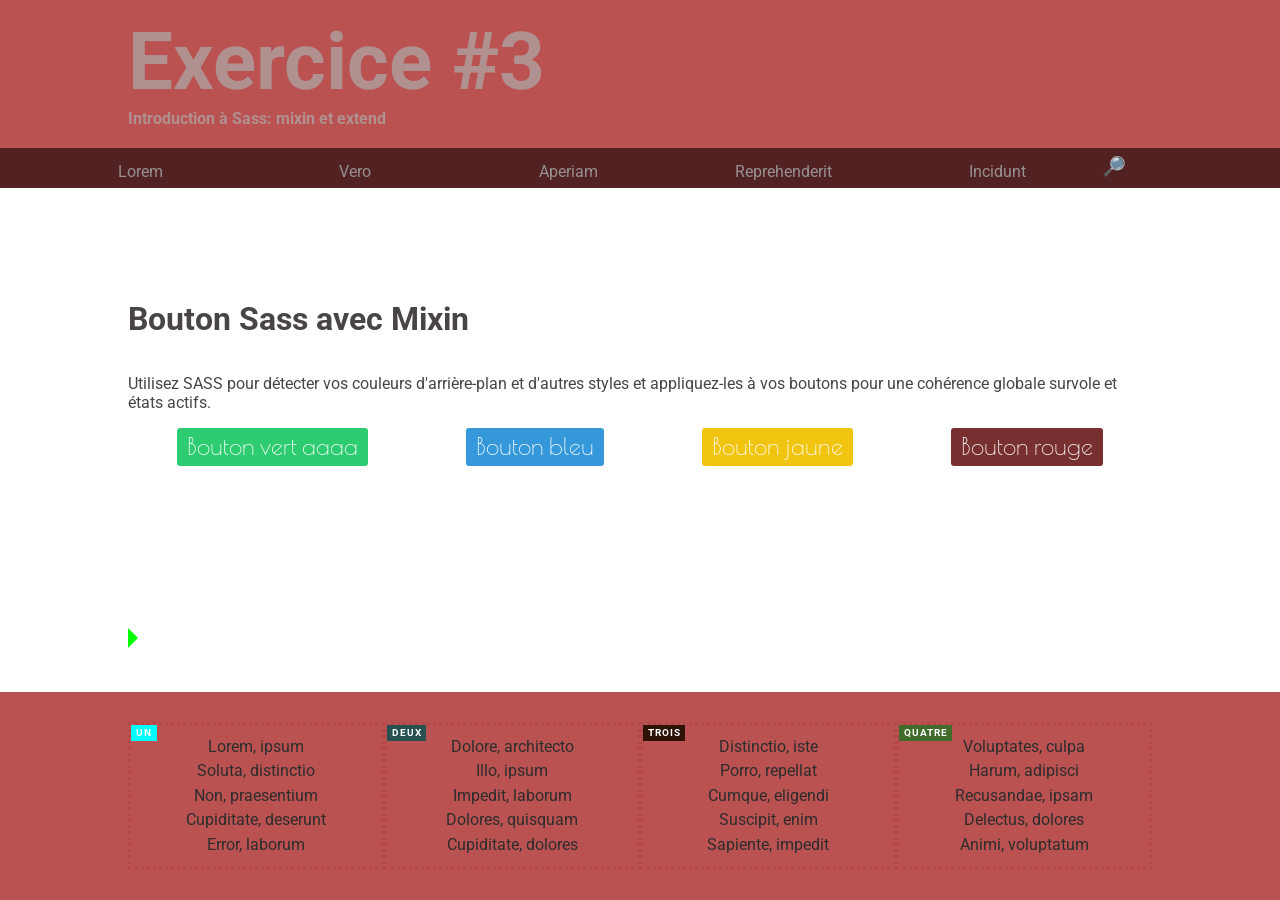
==== index.htm @ b83f7ba0 "mixin bouton" ====
<!DOCTYPE html>
<html lang="en">

<head>
    <meta charset="UTF-8">
    <meta name="viewport" content="width=device-width, initial-scale=1.0">
    <meta http-equiv="X-UA-Compatible" content="ie=edge">
    <title>Exercie #1</title>
    <link rel="stylesheet" href="css/normalize.css">
    <link rel="stylesheet" href="css/style.css">
    <link href="https://fonts.googleapis.com/css?family=Poiret+One|Roboto&display=swap"
        rel="stylesheet">
</head>

<body>
    <header>
        <section class="global">
            <h1>Exercice #3</h1>
            <h2>Introduction à Sass: mixin et extend</h2>
        </section>
    </header>

    <nav id='menu'>
            <input id="checkMenu" type="checkbox">
            <label id="btnMenu" for="checkMenu">&#9776;</label>
            <ul class='global'>
                <li><a href="">Lorem</a></li>
                <li><a href="">Vero</a></li>
                <li><a href="">Aperiam</a></li>
                <li><a href="">Reprehenderit</a></li>
                <li><a href="">Incidunt</a></li>
                

            </ul>
            <div id='recherche' class='global'>
                <input id="chkRecherche" type="checkbox">
                <input type='text' id='txtRecherche' placeholder='Recherche'> 
                <label id="btnRecherche" for="chkRecherche"></label>
            </div>
    </nav>
    <main>
        <section class="global">
       
            <h1>Bouton Sass avec Mixin</h1>
            <p>Utilisez SASS pour détecter vos couleurs d'arrière-plan et d'autres styles et appliquez-les à vos boutons pour une
            cohérence globale survole et états actifs.</p>
            <section class='bouton'>
                <a href="#" class="btn btn-vert">Bouton vert aaaa</a>
                <a href="#" class="btn btn-bleu">Bouton bleu</a>
                <a href="#" class="btn btn-jaune">Bouton jaune</a>
                <a href="#" class="btn btn-rouge">Bouton rouge</a>
            </section>
          
            <div class='mon_triangle'></div>
        </section>
    </main>

    <footer id='pied-page'>
        <section class="global">
            <ul>
                <li>Lorem, ipsum</li>
                <li>Soluta, distinctio</li>
                <li>Non, praesentium</li>
                <li>Cupiditate, deserunt</li>
                <li>Error, laborum</li>
            </ul>
            <ul>
                <li>Dolore, architecto</li>
                <li>Illo, ipsum</li>
                <li>Impedit, laborum</li>
                <li>Dolores, quisquam</li>
                <li>Cupiditate, dolores</li>
            </ul>
            <ul>
                <li>Distinctio, iste</li>
                <li>Porro, repellat</li>
                <li>Cumque, eligendi</li>
                <li>Suscipit, enim</li>
                <li>Sapiente, impedit</li>
            </ul>
            <ul>
                <li>Voluptates, culpa</li>
                <li>Harum, adipisci</li>
                <li>Recusandae, ipsam</li>
                <li>Delectus, dolores</li>
                <li>Animi, voluptatum</li>
            </ul>
        </section>
    </footer>
</body>
<script>
    window.addEventListener('load', function () {
        let elmChkMenu = document.querySelector('#checkMenu')
        let elmBtnMenu = document.querySelector('#btnMenu')

        window.addEventListener('resize', function () {
            // console.log(window.innerWidth)
            if (window.innerWidth >= 500) {
                elmChkMenu.checked = false
            }
        })
    })
</script>
</html>
---- css/style.css ----
@charset "UTF-8";
/*!
Auteur: Eddy Martin
Description: Gabarit de base permettant d'explorer Sass et différents techniques CSS
Version: 1.0.0
License: GNU General Public License v2 or later
*/
/*--------------------------------------------------------------
>>> LISTE DES FICHIERS SCSS IMPORTÉS 
----------------------------------------------------------------
# Variables
# mixin
# Layout
# Element
# Menu
# Pied-page
# Bouton
# Gallerie

----------------------------------------------------------------
# Variables
--------------------------------------------------------------*/
/* ------------------------------------------------------------
# Extend
-------------------------------------------------------------- */
/* ------------------------------------------------------------------------------ */
/* @extend  
/* ------------------------------------------------------------------------------ */
/* Un  @extend permet d'hériter des propriétés CSS d'un autre sélecteur           */
/* ------------------------------------------------------------------------------ */
/*
.small-uppercase{
    color: lightslategrey;
    font-size: 10px;
    letter-spacing: 0.1em;
    line-height: 12px;
    text-transform: uppercase;
  }
  
  .modal-background{
    @extend .small-uppercase;
  }
  
  .product-link{
    @extend .small-uppercase;
  }
  
  .image-pattern{
    @extend .small-uppercase;
  }
  */
/*
  .small-uppercase,
  .modal-background,
  .product-link,
  .image-pattern{
    color: lightslategrey;
    font-size: 10px;
    letter-spacing: 0.1em;
    line-height: 12px;
    text-transform: uppercase;
  }
  */
/* ---------------------------------------------------------------------------- */
/* Différence avec les mixins                                                   */
/* ---------------------------------------------------------------------------- */
/* 
Il y a 2 différences:
La règle @extend n'a pas de paramètres. Les mixins en ont.
La règle @extend combine des sélecteurs. Les mixins non.
*/
/*
La liste des propriétés est simplement répétée autant de fois que le 
@include small-uppercase () est appelé.

Un  @extend est plus efficace, car il n'écrit les propriétés 
communes qu'une seule fois.
On peut optimiser @extend avec un «placeholder»
en précédent notre extension avec «%»
*/
.modal-background, .product-link, .image-pattern {
  color: lightslategrey;
  font-size: 10px;
  letter-spacing: 0.1em;
  line-height: 12px;
  text-transform: uppercase;
}

.modal-background,
.product-link,
.image-pattern {
  color: lightslategrey;
  font-size: 10px;
  letter-spacing: 0.1em;
  line-height: 12px;
  text-transform: uppercase;
}

/* ------------------------------------------------------------
# Mixin 
-------------------------------------------------------------- */
/* ----------------------------------------- */
/* ------  Un premier exemple de mixin ----- */
/* ----------------------------------------- */
/* ---------------------------------------- */
/* ---------------------------------------- */
.modal-background {
  bottom: 0;
  left: 0;
  position: absolute;
  right: 0;
  top: 0;
  background: black;
  opacity: 0.9;
}

/*
  Le resultat CSS produit par SCSS

  .modal-background {
        bottom: 0;
        left: 0;
        position: absolute;
        right: 0;
        top: 0;
        background: black;
        opacity: 0.9;
}

*/
/* ---------------------------------------------------------------------------------------------------------------------
Réutilisabilité
------------------------------------------------------------------------------------------------------------------------
Le but principal d'un mixin est de rendre un ensemble de propriétés réutilisables.
Comme les variables Sass (où vous définissez vos valeurs sur un seul emplacement), 
les mixins Sass vous permettent de définir des propriétés sur un seul emplacement.
Le mixin précédent peut être réutilisé dans d'autres règles:
------------------------------------------------------------------------------------------------------------------------ */
.modal-background {
  bottom: 0;
  left: 0;
  position: absolute;
  right: 0;
  top: 0;
}

.product-link {
  bottom: 0;
  left: 0;
  position: absolute;
  right: 0;
  top: 0;
}

.image-pattern {
  bottom: 0;
  left: 0;
  position: absolute;
  right: 0;
  top: 0;
}

/* ------------------------------------------------------------------------------  
Paramètres
--------------------------------------------------------------------------------- 
Les mixins étant des fonctions on peut y intégrer des paramètres, 
Par exemple, on peut généraliser la propriété border-radius pour 
l'adapter à plusieurs navigateurs.
-------------------------------------------------------------------------------- */
.box {
  border-radius: 3px;
}

/*----------------------------------------------------------------------------------- 
Paramètres facultatifs
-------------------------------------------------------------------------------------
Si vous souhaitez qu'un paramètre ait une valeur par défaut tout en offrant la possibilité
d'en définir un occasionnellement, vous pouvez créer des paramètres facultatifs:
------------------------------------------------------------------------------------- */
/* Utilisation du mixin */
div.highlighter-rouge {
  position: relative;
}

div.highlighter-rouge:before {
  background: #aaa;
  color: rgba(0, 0, 0, 0.5);
  content: "Code";
  display: inline-block;
  font-size: 0.6rem;
  font-weight: 700;
  height: 1rem;
  left: 0;
  letter-spacing: 0.1em;
  line-height: 1rem;
  padding: 0 0.5em;
  position: absolute;
  text-transform: uppercase;
  top: 0;
}

div.highlighter-rouge.css {
  position: relative;
}

div.highlighter-rouge.css:before {
  background: #0ff;
  color: white;
  content: "CSS";
  display: inline-block;
  font-size: 0.6rem;
  font-weight: 700;
  height: 1rem;
  left: 0;
  letter-spacing: 0.1em;
  line-height: 1rem;
  padding: 0 0.5em;
  position: absolute;
  text-transform: uppercase;
  top: 0;
}

div.highlighter-rouge.scss {
  position: relative;
}

div.highlighter-rouge.scss:before {
  background: #c69;
  color: white;
  content: "SCSS";
  display: inline-block;
  font-size: 0.6rem;
  font-weight: 700;
  height: 1rem;
  left: 0;
  letter-spacing: 0.1em;
  line-height: 1rem;
  padding: 0 0.5em;
  position: absolute;
  text-transform: uppercase;
  top: 0;
}

/*
    Permet de définir un pseudo élément
*/
/*
    Voici un exemple d'utilisation sans aucun argument 
    (vous verrez également ce mixin utilisé dans certains de nos 
    autres mixins ci-dessous également).
*/
div.mon_pseudo {
  display: block;
  width: 50px;
  height: 50px;
  border: 1px solid #aaa;
}

div.mon_pseudo::after {
  content: "";
  display: block;
  position: absolute;
  top: -1rem;
  left: -1rem;
  width: 1rem;
  height: 1rem;
  background-color: #0f0;
}

/*
Ce mixin élimine tous les tracas de la création d'un HTML/CSS triangle 
que vous verrez  apparaître dans la plupart des info-bulles traditionnelles, 
le tout sans images, vous spécifiez simplement sa couleur, la taille que vous voulez, 
la direction vers laquelle il pointera et c'est fait!
*/
.mon_triangle {
  content: "";
  display: block;
  position: absolutr;
  width: 0;
  height: 0;
  border-top: 10px solid transparent;
  border-bottom: 10px solid transparent;
  border-left: 10px solid #0f0;
  margin-right: -10px;
}

/* ------------------------------------------------------------------------------ */
/*  @content                                                                      */
/* ------------------------------------------------------------------------------ */
/* @content permet l'extension d'un Mixin. Nous pouvons passer un bloc de code css
   à un Mixins avec l'utilisation de @content. En bref, @content rend cela possible.

   grid() est un mixin qu'on va étendre avec @content
*/
/* @content permet d'intégrer du code de plus */
/*
Et maintenant, notre grille Mixin peut prendre du code CSS intégré. 
Un exemple de cas d'utilisation est celui des media queries. 
Voici un exemple
*/
/*
@include small {
    // Le code css pour les petit écran serait inclus ici
}

*/
/* ------------------------------------------------------------
# Element 
-------------------------------------------------------------- */
/* Les éléments simples.  
On définit ici des règles de styles générales qui peuvent être enrichies ailleur.
Ces règles servent de bases  
*/
header {
  color: #b19090;
}

header h1 {
  font-size: 3em;
  padding: 1rem 0 .1rem 0;
  margin: 0;
}

header h2 {
  font-size: 1em;
  padding: 0 0 20px 0;
  margin: 0;
}

@media screen and (min-width: 600px) {
  header h1 {
    font-size: 5em;
    margin: 0;
  }
  header h2 {
    font-size: 1em;
    margin: 0;
  }
}

/* ------------------------------------------------------------
# Layout
-------------------------------------------------------------- */
body {
  width: 100vw;
  min-height: 100vh;
  font-family: 'Roboto', sans-serif;
  display: -webkit-box;
  display: -ms-flexbox;
  display: flex;
  -webkit-box-orient: vertical;
  -webkit-box-direction: normal;
      -ms-flex-direction: column;
          flex-direction: column;
  overflow-x: hidden;
}

header,
nav,
main,
footer {
  width: 100vw;
  display: -webkit-box;
  display: -ms-flexbox;
  display: flex;
  -webkit-box-pack: center;
      -ms-flex-pack: center;
          justify-content: center;
}

header,
footer {
  background-color: #ba5252;
}

nav {
  background-color: #652828;
}

main {
  padding-top: 3em;
  display: -webkit-box;
  display: -ms-flexbox;
  display: flex;
  -webkit-box-orient: vertical;
  -webkit-box-direction: normal;
      -ms-flex-direction: column;
          flex-direction: column;
  -webkit-box-align: center;
      -ms-flex-align: center;
          align-items: center;
  -webkit-box-pack: center;
      -ms-flex-pack: center;
          justify-content: center;
  -webkit-box-flex: 1;
      -ms-flex: 1 1 auto;
          flex: 1 1 auto;
  background-color: white;
  color: #494545;
}

main section {
  display: -webkit-box;
  display: -ms-flexbox;
  display: flex;
  -webkit-box-orient: vertical;
  -webkit-box-direction: normal;
      -ms-flex-direction: column;
          flex-direction: column;
  -ms-flex-pack: distribute;
      justify-content: space-around;
  -webkit-box-align: start;
      -ms-flex-align: start;
          align-items: flex-start;
}

main section p {
  -webkit-box-flex: 1;
      -ms-flex: 1 1 20%;
          flex: 1 1 20%;
}

.global {
  width: 95%;
}

@media screen and (min-width: 600px) {
  .global {
    width: 80%;
  }
}

/* ------------------------------------------------------------
# Menu
-------------------------------------------------------------- */
/* Menu principale et barre de recherche */
#chkRecherche:checked ~ #txtRecherche {
  display: block;
  z-index: 9;
  color: #fff;
}

#chkRecherche:checked ~ #btnRecherche:after {
  content: "X";
  font-size: 1.3em;
  font-weight: bolder;
  padding: 12px;
  color: #fff;
}

#chkRecherche {
  display: none;
}

#recherche {
  position: absolute;
  display: -webkit-box;
  display: -ms-flexbox;
  display: flex;
  -webkit-box-align: center;
      -ms-flex-align: center;
          align-items: center;
  -webkit-box-pack: end;
      -ms-flex-pack: end;
          justify-content: flex-end;
  height: 38px;
  width: 100%;
}

#recherche #txtRecherche {
  margin-left: 12%;
  padding-left: 40px;
  display: none;
  -ms-flex-item-align: stretch;
      -ms-grid-row-align: stretch;
      align-self: stretch;
  min-height: 100%;
  background-color: #471c1c;
  border: none;
  -webkit-box-flex: 1;
      -ms-flex: 1 1 200px;
          flex: 1 1 200px;
  opacity: .8;
  z-index: -1;
}

#recherche #btnRecherche {
  position: relative;
  z-index: 999;
  -webkit-box-flex: 0;
      -ms-flex: 0 0 40px;
          flex: 0 0 40px;
  color: #fff;
  padding-right: 10px;
}

#recherche #btnRecherche:after {
  content: "\1F50E";
  top: 0;
  bottom: 0px;
  right: 0;
  left: 0;
  font-size: 1.2em;
}

/* 
le menu est contrôlé par une case à cocher
l'état checked est testé par un le sélecteur suivant:
*/
#checkMenu:checked ~ ul {
  max-height: 200px;
}

#checkMenu:checked ~ ul > li {
  opacity: 1;
}

#checkMenu:checked ~ #btnMenu {
  -webkit-transform: rotate(90deg);
          transform: rotate(90deg);
  color: #0f0;
}

#checkMenu {
  display: none;
  z-index: 1;
}

#btnMenu {
  z-index: 1;
  display: block;
  color: #fff;
  font-size: 2em;
  -webkit-transform-origin: 50% 60%;
          transform-origin: 50% 60%;
  -webkit-user-select: none;
     -moz-user-select: none;
      -ms-user-select: none;
          user-select: none;
  position: absolute;
  width: 30px;
  max-height: 32px;
  -webkit-transition: -webkit-transform 1s;
  transition: -webkit-transform 1s;
  transition: transform 1s;
  transition: transform 1s, -webkit-transform 1s;
  left: 10px;
  cursor: pointer;
}

#menu {
  display: -webkit-box;
  display: -ms-flexbox;
  display: flex;
  position: relative;
  background-color: #522121;
  -webkit-box-align: start;
      -ms-flex-align: start;
          align-items: flex-start;
  height: 40px;
}

#menu ul {
  width: 100vw;
  margin-left: -10px;
  padding-left: 20px;
  padding-bottom: 9px;
  margin-top: 32px;
  display: -webkit-box;
  display: -ms-flexbox;
  display: flex;
  -webkit-box-orient: vertical;
  -webkit-box-direction: normal;
      -ms-flex-direction: column;
          flex-direction: column;
  list-style-type: none;
  max-height: 0px;
  height: auto;
  -webkit-transition: max-height 1s;
  transition: max-height 1s;
  background-color: #522121;
}

#menu ul li {
  opacity: 0;
  -webkit-transition: opacity .5s;
  transition: opacity .5s;
  -webkit-transition: opacity 1s;
  transition: opacity 1s;
}

#menu ul li:nth-of-type(1) {
  padding-top: 10px;
}

#menu ul li:last-child {
  padding-bottom: 15px;
}

#menu ul li a {
  text-decoration: none;
  display: block;
  padding: 6px 3px 3px 30px;
  color: #979090;
}

#menu ul li a:hover {
  background-color: #ba5252;
  color: #fff;
}

/*
// @@@@@@@@@@@@@@@@@@@@@@@@@@@@@@@@@@@@@@@@@@@@@@@@@@@@@@@@@@@@@@@@@@@@@@@@@@@@@@@@@@@@@@@@@@@
// @@@@@@@@@@@@@@@@@@@@@@@@@@@@@@@@@@@@@@@@@@@@@@@@@@@@@@@@@@@@@@@@@@@@@@@@@@@@@@@@@@@@@@@@@@@
// ---------------------------------------------------------------- un premier point de rupture 
// uniquement pour le menu
*/
@media only screen and (min-width: 600px) {
  #btnMenu {
    display: none;
  }
  #recherche {
    position: absolute;
    display: -webkit-box;
    display: -ms-flexbox;
    display: flex;
    -webkit-box-align: center;
        -ms-flex-align: center;
            align-items: center;
    -webkit-box-pack: end;
        -ms-flex-pack: end;
            justify-content: flex-end;
    -webkit-box-flex: 1;
        -ms-flex: 1 1 100px;
            flex: 1 1 100px;
  }
  #recherche #txtRecherche {
    width: 80%;
    margin-left: 5%;
    margin-right: 0%;
    padding-left: 10pxpx;
    display: none;
    -ms-flex-item-align: stretch;
        -ms-grid-row-align: stretch;
        align-self: stretch;
    border: none;
    -webkit-box-flex: 1;
        -ms-flex: 1;
            flex: 1;
    opacity: .8;
    z-index: -1;
    height: 100%;
  }
  #recherche #btnRecherche {
    margin-right: 10%;
  }
  #menu {
    display: -webkit-box;
    display: -ms-flexbox;
    display: flex;
    -webkit-box-orient: horizontal;
    -webkit-box-direction: normal;
        -ms-flex-direction: row;
            flex-direction: row;
    -webkit-box-pack: center;
        -ms-flex-pack: center;
            justify-content: center;
    width: 100%;
    position: static;
  }
  #menu ul {
    /*
                //margin-left :10%;
                //margin : 0 auto;
                //border : 1px solid #fff;
                */
    width: 80%;
    position: static;
    display: -webkit-box;
    display: -ms-flexbox;
    display: flex;
    max-height: 31px;
    margin: 0;
    height: 40px;
    -webkit-box-orient: horizontal;
    -webkit-box-direction: normal;
        -ms-flex-direction: row;
            flex-direction: row;
    -webkit-box-pack: start;
        -ms-flex-pack: start;
            justify-content: flex-start;
    opacity: 1;
    z-index: 1;
    -webkit-box-flex: 1;
        -ms-flex: 1 1 0px;
            flex: 1 1 0px;
    overflow: hidden;
  }
  #menu ul li {
    display: -webkit-box;
    display: -ms-flexbox;
    display: flex;
    -webkit-box-orient: horizontal;
    -webkit-box-direction: normal;
        -ms-flex-direction: row;
            flex-direction: row;
    opacity: 1;
    -webkit-box-flex: 0;
        -ms-flex: 0 1 17%;
            flex: 0 1 17%;
    -webkit-box-pack: center;
        -ms-flex-pack: center;
            justify-content: center;
  }
  #menu ul li:nth-of-type(1) {
    padding-top: 0px;
  }
  #menu ul li:last-child {
    padding-bottom: 0px;
  }
  #menu ul li a {
    display: -webkit-box;
    display: -ms-flexbox;
    display: flex;
    -webkit-box-flex: 1;
        -ms-flex: 1 1 100px;
            flex: 1 1 100px;
    height: 26px;
    -webkit-box-align: center;
        -ms-flex-align: center;
            align-items: center;
    -webkit-box-pack: center;
        -ms-flex-pack: center;
            justify-content: center;
    padding-top: 11px;
    z-index: 1;
  }
  #menu ul li a:hover {
    background-color: #9c3d3d;
  }
}

/*--------------------------------------------------------------
# Pied-page 
---------------------------------------------------------------- */
/*
mobile : 1 colonne
tablette : 2 colonnes
desktop : 4 colonnes
*/
#pied-page {
  padding-top: 30px;
  padding-bottom: 30px;
  color: #2f2c2c;
}

#pied-page section {
  display: -webkit-box;
  display: -ms-flexbox;
  display: flex;
  -webkit-box-orient: vertical;
  -webkit-box-direction: normal;
      -ms-flex-direction: column;
          flex-direction: column;
  -webkit-box-align: center;
      -ms-flex-align: center;
          align-items: center;
  -ms-flex-pack: distribute;
      justify-content: space-around;
}

#pied-page ul {
  width: 50%;
  padding: 10px;
  list-style-type: none;
  margin: 0;
  padding: 10px 0 10px 0;
  -webkit-box-flex: 1;
      -ms-flex: 1;
          flex: 1;
  text-align: center;
  border: 3px dotted #b54848;
}

#pied-page ul:nth-of-type(1) {
  position: relative;
}

#pied-page ul:nth-of-type(1):before {
  background: #0ff;
  color: white;
  content: "Un";
  display: inline-block;
  font-size: 0.6rem;
  font-weight: 700;
  height: 1rem;
  left: 0;
  letter-spacing: 0.1em;
  line-height: 1rem;
  padding: 0 0.5em;
  position: absolute;
  text-transform: uppercase;
  top: 0;
}

#pied-page ul:nth-of-type(2) {
  position: relative;
}

#pied-page ul:nth-of-type(2):before {
  background: #295050;
  color: white;
  content: "Deux";
  display: inline-block;
  font-size: 0.6rem;
  font-weight: 700;
  height: 1rem;
  left: 0;
  letter-spacing: 0.1em;
  line-height: 1rem;
  padding: 0 0.5em;
  position: absolute;
  text-transform: uppercase;
  top: 0;
}

#pied-page ul:nth-of-type(3) {
  position: relative;
}

#pied-page ul:nth-of-type(3):before {
  background: #2e1206;
  color: white;
  content: "Trois";
  display: inline-block;
  font-size: 0.6rem;
  font-weight: 700;
  height: 1rem;
  left: 0;
  letter-spacing: 0.1em;
  line-height: 1rem;
  padding: 0 0.5em;
  position: absolute;
  text-transform: uppercase;
  top: 0;
}

#pied-page ul:nth-of-type(4) {
  position: relative;
}

#pied-page ul:nth-of-type(4):before {
  background: #416b28;
  color: white;
  content: "Quatre";
  display: inline-block;
  font-size: 0.6rem;
  font-weight: 700;
  height: 1rem;
  left: 0;
  letter-spacing: 0.1em;
  line-height: 1rem;
  padding: 0 0.5em;
  position: absolute;
  text-transform: uppercase;
  top: 0;
}

#pied-page ul li {
  padding: 3px;
}

@media screen and (min-width: 500px) {
  #pied-page section {
    -webkit-box-orient: horizontal;
    -webkit-box-direction: normal;
        -ms-flex-direction: row;
            flex-direction: row;
    -ms-flex-wrap: wrap;
        flex-wrap: wrap;
    -ms-flex-pack: distribute;
        justify-content: space-around;
    -webkit-box-align: center;
        -ms-flex-align: center;
            align-items: center;
    -ms-flex-line-pack: center;
        align-content: center;
  }
  #pied-page ul {
    -webkit-box-flex: 1;
        -ms-flex: 1 1 40%;
            flex: 1 1 40%;
    text-align: center;
  }
}

@media screen and (min-width: 1000px) {
  #pied-page section {
    -ms-flex-wrap: nowrap;
        flex-wrap: nowrap;
    -webkit-box-orient: horizontal;
    -webkit-box-direction: normal;
        -ms-flex-direction: row;
            flex-direction: row;
    -ms-flex-pack: distribute;
        justify-content: space-around;
  }
  #pied-page ul {
    -webkit-box-flex: 1;
        -ms-flex: 1 1 25%;
            flex: 1 1 25%;
  }
}

/*--------------------------------------------------------------
# Bouton 
---------------------------------------------------------------- */
.btn, .btn-vert, .btn-bleu, .btn-jaune, .btn-rouge {
  display: block;
  color: white;
  text-decoration: none;
  padding: 5px 10px;
  border-radius: 3px;
  font-family: 'Poiret One', cursive;
  font-size: 1.5em;
}

.btn-vert {
  background: #2ecc71;
}

.btn-vert:hover {
  background: #26ab5f;
  -webkit-transition: all 0.3s ease;
  transition: all 0.3s ease;
}

.btn-vert:active {
  background: #176437;
}

.btn-bleu {
  background: #3498db;
}

.btn-bleu:hover {
  background: #2383c4;
  -webkit-transition: all 0.3s ease;
  transition: all 0.3s ease;
}

.btn-bleu:active {
  background: #16527a;
}

.btn-jaune {
  background: #f1c40f;
}

.btn-jaune:hover {
  background: #cba50c;
  -webkit-transition: all 0.3s ease;
  transition: all 0.3s ease;
}

.btn-jaune:active {
  background: #796307;
}

.btn-rouge {
  background: #772f2f;
}

.btn-rouge:hover {
  background: #5a2323;
  -webkit-transition: all 0.3s ease;
  transition: all 0.3s ease;
}

.btn-rouge:active {
  background: #1c0b0b;
}

.bouton {
  width: 100%;
  height: 200px;
  display: -webkit-box;
  display: -ms-flexbox;
  display: flex;
  -webkit-box-orient: vertical;
  -webkit-box-direction: normal;
      -ms-flex-direction: column;
          flex-direction: column;
  -ms-flex-pack: distribute;
      justify-content: space-around;
}

@media screen and (min-width: 800px) {
  .bouton {
    -webkit-box-orient: horizontal;
    -webkit-box-direction: normal;
        -ms-flex-direction: row;
            flex-direction: row;
  }
}

/* --------------------------------------------------------------
# Gallerie 
---------------------------------------------------------------- */
.gallery-item {
  display: inline-block;
  margin-right: 16px;
  margin-bottom: 16px;
  text-align: center;
  vertical-align: top;
  width: 100%;
}

.gallery-columns-2 .gallery-item {
  max-width: calc((100% - 16px * 1) / 2);
}

.gallery-columns-2 .gallery-item:nth-of-type(2n+2) {
  margin-right: 0;
}

.gallery-columns-3 .gallery-item {
  max-width: calc((100% - 16px * 2) / 3);
}

.gallery-columns-3 .gallery-item:nth-of-type(3n+3) {
  margin-right: 0;
}

.gallery-columns-4 .gallery-item {
  max-width: calc((100% - 16px * 3) / 4);
}

.gallery-columns-4 .gallery-item:nth-of-type(4n+4) {
  margin-right: 0;
}

.gallery-columns-5 .gallery-item {
  max-width: calc((100% - 16px * 4) / 5);
}

.gallery-columns-5 .gallery-item:nth-of-type(5n+5) {
  margin-right: 0;
}

.gallery-columns-6 .gallery-item {
  max-width: calc((100% - 16px * 5) / 6);
}

.gallery-columns-6 .gallery-item:nth-of-type(6n+6) {
  margin-right: 0;
}

.gallery-columns-7 .gallery-item {
  max-width: calc((100% - 16px * 6) / 7);
}

.gallery-columns-7 .gallery-item:nth-of-type(7n+7) {
  margin-right: 0;
}

.gallery-columns-8 .gallery-item {
  max-width: calc((100% - 16px * 7) / 8);
}

.gallery-columns-8 .gallery-item:nth-of-type(8n+8) {
  margin-right: 0;
}

.gallery-columns-9 .gallery-item {
  max-width: calc((100% - 16px * 8) / 9);
}

.gallery-columns-9 .gallery-item:nth-of-type(9n+9) {
  margin-right: 0;
}

.gallery-item:last-of-type {
  padding-right: 0;
}

/*-------------------------------------------------------------- */
/*# sourceMappingURL=style.css.map */
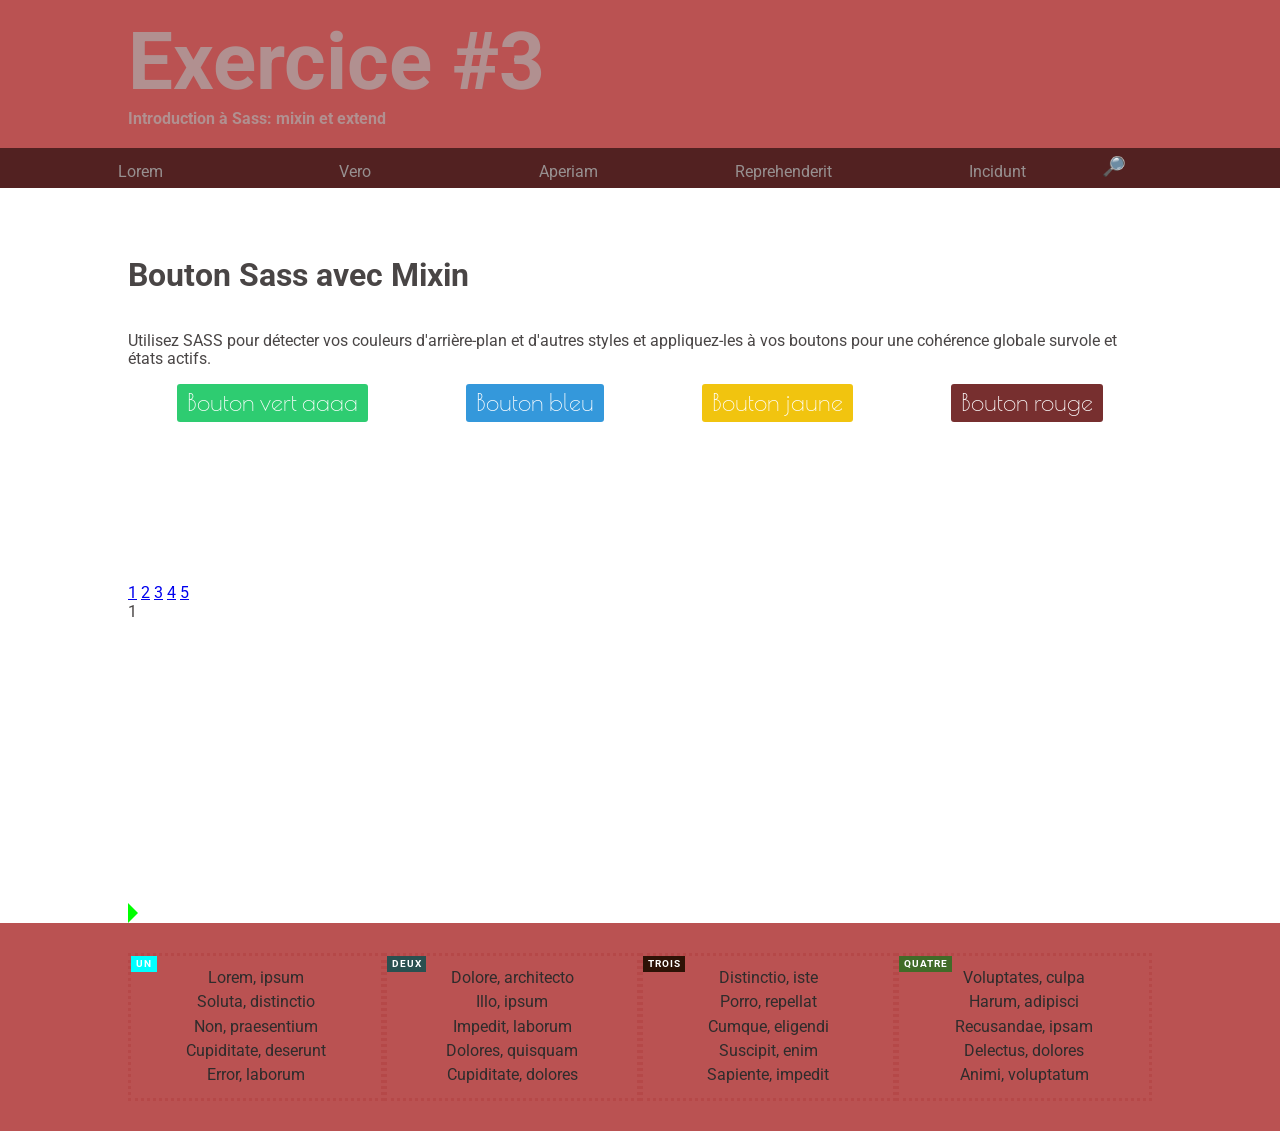
==== commit 05e6254a: "debut slider" ====
--- a/index.htm
+++ b/index.htm
@@ -50,6 +50,22 @@
                 <a href="#" class="btn btn-jaune">Bouton jaune</a>
                 <a href="#" class="btn btn-rouge">Bouton rouge</a>
             </section>
+            <div class="slide-wrap">
+
+                <a href="#slide-1">1</a>
+                <a href="#slide-2">2</a>
+                <a href="#slide-3">3</a>
+                <a href="#slide-4">4</a>
+                <a href="#slide-5">5</a>
+
+                <section class='slider'>
+                    <div class="slide" id="slide-1">1</div>
+                    <div class="slide" id="slide-2">2</div>
+                    <div class="slide" id="slide-3">3</div>
+                    <div class="slide" id="slide-4">4</div>
+                    <div class="slide" id="slide-5">5</div>
+                </section>
+            </div>         
           
             <div class='mon_triangle'></div>
         </section>
--- a/css/style.css
+++ b/css/style.css
@@ -15,7 +15,7 @@
 # Menu
 # Pied-page
 # Bouton
-# Gallerie
+# Slider
 
 ----------------------------------------------------------------
 # Variables
@@ -916,7 +916,7 @@
 /*--------------------------------------------------------------
 # Bouton 
 ---------------------------------------------------------------- */
-.btn, .btn-vert, .btn-bleu, .btn-jaune, .btn-rouge {
+.btn-vert, .btn-bleu, .btn-jaune, .btn-rouge {
   display: block;
   color: white;
   text-decoration: none;
@@ -1006,83 +1006,24 @@
 }
 
 /* --------------------------------------------------------------
-# Gallerie 
+# Slider 
 ---------------------------------------------------------------- */
-.gallery-item {
-  display: inline-block;
-  margin-right: 16px;
-  margin-bottom: 16px;
-  text-align: center;
-  vertical-align: top;
-  width: 100%;
-}
-
-.gallery-columns-2 .gallery-item {
-  max-width: calc((100% - 16px * 1) / 2);
-}
-
-.gallery-columns-2 .gallery-item:nth-of-type(2n+2) {
-  margin-right: 0;
-}
-
-.gallery-columns-3 .gallery-item {
-  max-width: calc((100% - 16px * 2) / 3);
-}
-
-.gallery-columns-3 .gallery-item:nth-of-type(3n+3) {
-  margin-right: 0;
-}
-
-.gallery-columns-4 .gallery-item {
-  max-width: calc((100% - 16px * 3) / 4);
-}
-
-.gallery-columns-4 .gallery-item:nth-of-type(4n+4) {
-  margin-right: 0;
-}
-
-.gallery-columns-5 .gallery-item {
-  max-width: calc((100% - 16px * 4) / 5);
-}
-
-.gallery-columns-5 .gallery-item:nth-of-type(5n+5) {
-  margin-right: 0;
-}
-
-.gallery-columns-6 .gallery-item {
-  max-width: calc((100% - 16px * 5) / 6);
-}
-
-.gallery-columns-6 .gallery-item:nth-of-type(6n+6) {
-  margin-right: 0;
-}
-
-.gallery-columns-7 .gallery-item {
-  max-width: calc((100% - 16px * 6) / 7);
-}
-
-.gallery-columns-7 .gallery-item:nth-of-type(7n+7) {
-  margin-right: 0;
-}
-
-.gallery-columns-8 .gallery-item {
-  max-width: calc((100% - 16px * 7) / 8);
-}
-
-.gallery-columns-8 .gallery-item:nth-of-type(8n+8) {
-  margin-right: 0;
-}
-
-.gallery-columns-9 .gallery-item {
-  max-width: calc((100% - 16px * 8) / 9);
-}
-
-.gallery-columns-9 .gallery-item:nth-of-type(9n+9) {
-  margin-right: 0;
-}
-
-.gallery-item:last-of-type {
-  padding-right: 0;
+.slider {
+  -ms-scroll-snap-type: x mandatory;
+      scroll-snap-type: x mandatory;
+  width: 300px;
+  height: 300px;
+  display: -webkit-box;
+  display: -ms-flexbox;
+  display: flex;
+  overflow-x: auto;
+}
+
+.slide {
+  width: 300px;
+  -ms-flex-negative: 0;
+      flex-shrink: 0;
+  height: 100%;
 }
 
 /*-------------------------------------------------------------- */
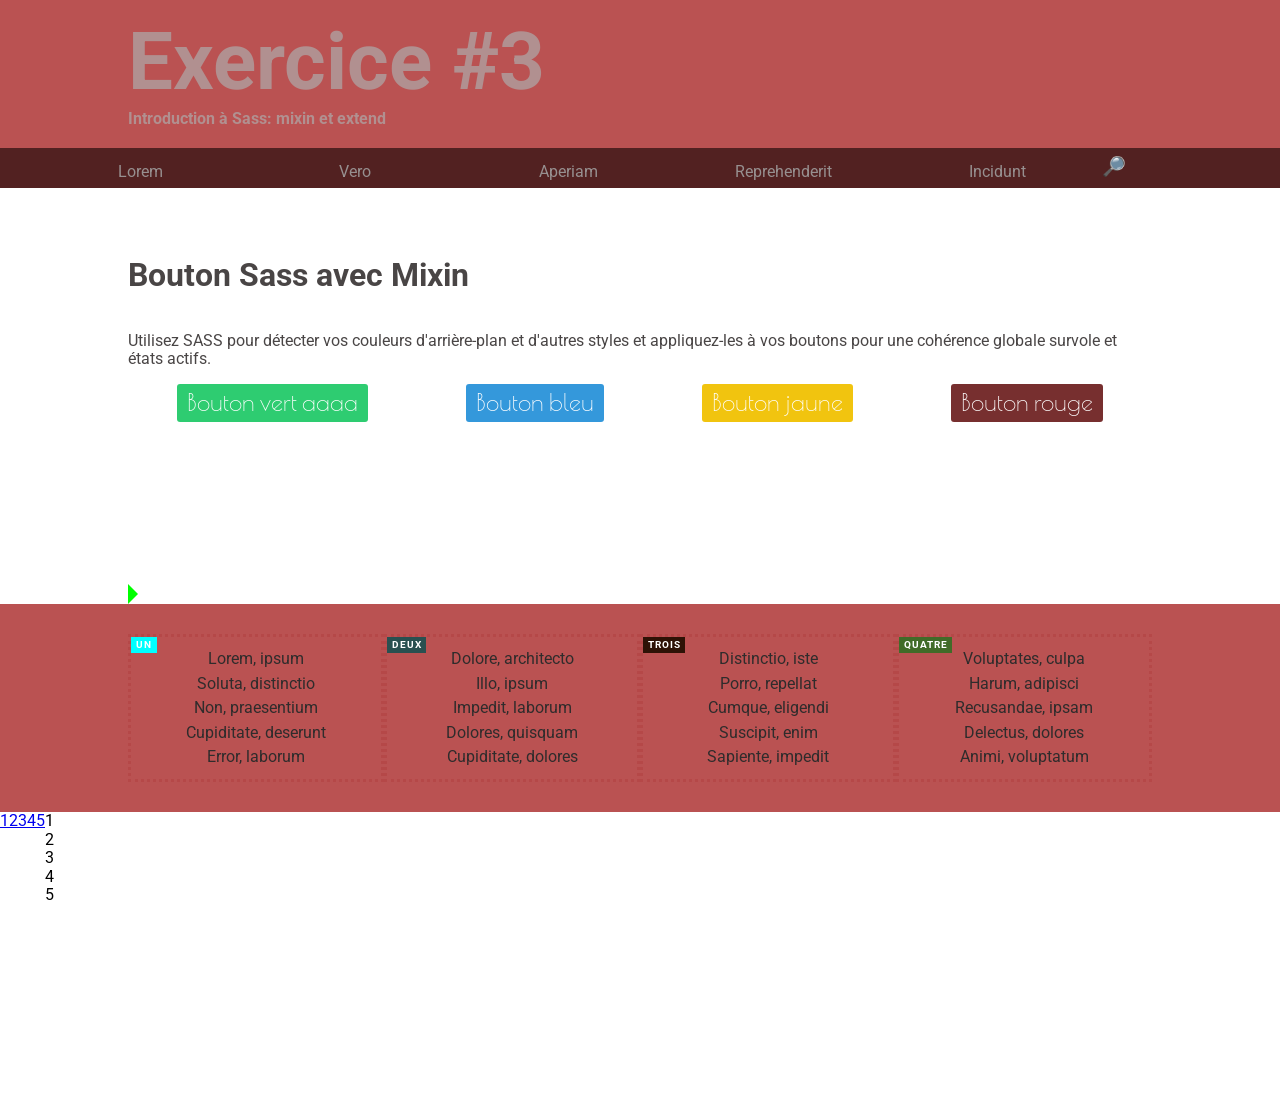
==== commit ac4e2bd3: "slider en css" ====
--- a/index.htm
+++ b/index.htm
@@ -50,22 +50,7 @@
                 <a href="#" class="btn btn-jaune">Bouton jaune</a>
                 <a href="#" class="btn btn-rouge">Bouton rouge</a>
             </section>
-            <div class="slide-wrap">
-
-                <a href="#slide-1">1</a>
-                <a href="#slide-2">2</a>
-                <a href="#slide-3">3</a>
-                <a href="#slide-4">4</a>
-                <a href="#slide-5">5</a>
-
-                <section class='slider'>
-                    <div class="slide" id="slide-1">1</div>
-                    <div class="slide" id="slide-2">2</div>
-                    <div class="slide" id="slide-3">3</div>
-                    <div class="slide" id="slide-4">4</div>
-                    <div class="slide" id="slide-5">5</div>
-                </section>
-            </div>         
+          
           
             <div class='mon_triangle'></div>
         </section>
@@ -104,6 +89,34 @@
         </section>
     </footer>
 </body>
+ <section class="mon-slider global">
+     <div class="slider">
+
+         <a href="#slide-1">1</a>
+         <a href="#slide-2">2</a>
+         <a href="#slide-3">3</a>
+         <a href="#slide-4">4</a>
+         <a href="#slide-5">5</a>
+
+         <div class="slides">
+             <div id="slide-1">
+                 1
+             </div>
+             <div id="slide-2">
+                 2
+             </div>
+             <div id="slide-3">
+                 3
+             </div>
+             <div id="slide-4">
+                 4
+             </div>
+             <div id="slide-5">
+                 5
+             </div>
+         </div>
+     </div>
+ </section>
 <script>
     window.addEventListener('load', function () {
         let elmChkMenu = document.querySelector('#checkMenu')
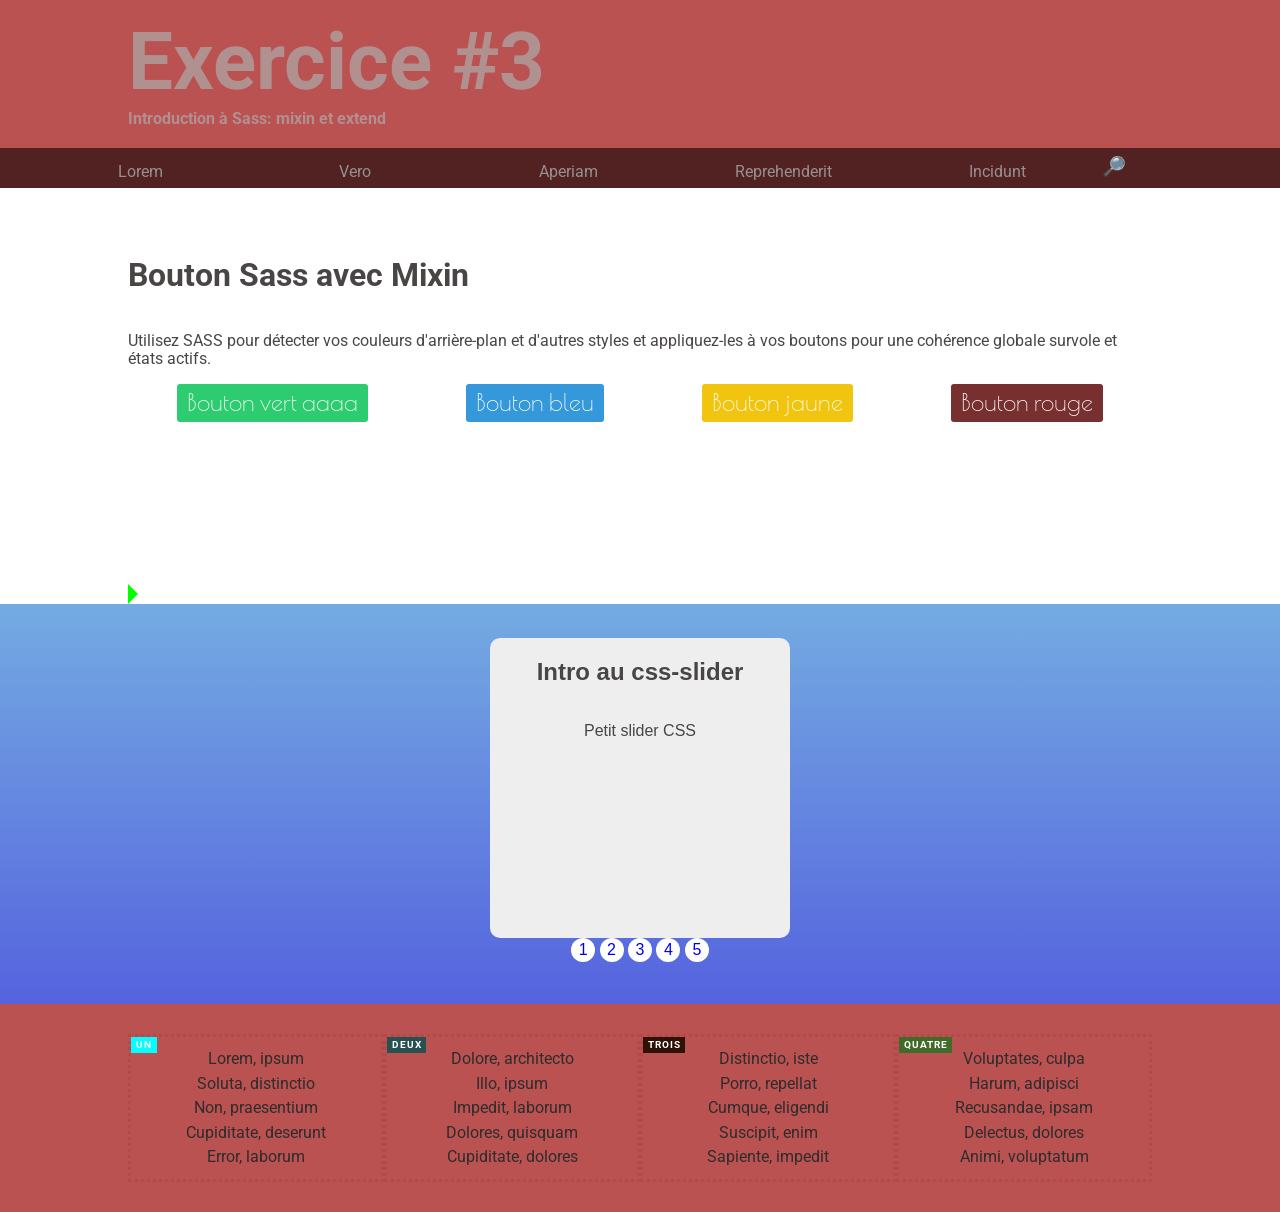
==== commit c22471d4: "slider integré et fonctionnel" ====
--- a/index.htm
+++ b/index.htm
@@ -40,7 +40,6 @@
     </nav>
     <main>
         <section class="global">
-       
             <h1>Bouton Sass avec Mixin</h1>
             <p>Utilisez SASS pour détecter vos couleurs d'arrière-plan et d'autres styles et appliquez-les à vos boutons pour une
             cohérence globale survole et états actifs.</p>
@@ -50,10 +49,37 @@
                 <a href="#" class="btn btn-jaune">Bouton jaune</a>
                 <a href="#" class="btn btn-rouge">Bouton rouge</a>
             </section>
-          
-          
             <div class='mon_triangle'></div>
         </section>
+        <section class="mon-slider">
+            <div class="slider">
+                <div class="slides">
+                    <div id="slide-1">
+                       <h2>Intro au css-slider</h2>
+                        <p>Petit slider CSS</p>
+                        
+
+                    </div>
+                    <div id="slide-2">
+                        2
+                    </div>
+                    <div id="slide-3">
+                        3
+                    </div>
+                    <div id="slide-4">
+                        4
+                    </div>
+                    <div id="slide-5">
+                        5
+                    </div>
+                </div>
+                <a href="#slide-1">1</a>
+                <a href="#slide-2">2</a>
+                <a href="#slide-3">3</a>
+                <a href="#slide-4">4</a>
+                <a href="#slide-5">5</a>
+            </div>
+                 </section>
     </main>
 
     <footer id='pied-page'>
@@ -89,34 +115,7 @@
         </section>
     </footer>
 </body>
- <section class="mon-slider global">
-     <div class="slider">
-
-         <a href="#slide-1">1</a>
-         <a href="#slide-2">2</a>
-         <a href="#slide-3">3</a>
-         <a href="#slide-4">4</a>
-         <a href="#slide-5">5</a>
-
-         <div class="slides">
-             <div id="slide-1">
-                 1
-             </div>
-             <div id="slide-2">
-                 2
-             </div>
-             <div id="slide-3">
-                 3
-             </div>
-             <div id="slide-4">
-                 4
-             </div>
-             <div id="slide-5">
-                 5
-             </div>
-         </div>
-     </div>
- </section>
+ 
 <script>
     window.addEventListener('load', function () {
         let elmChkMenu = document.querySelector('#checkMenu')
--- a/css/style.css
+++ b/css/style.css
@@ -1008,22 +1008,186 @@
 /* --------------------------------------------------------------
 # Slider 
 ---------------------------------------------------------------- */
+.mon-slider {
+  display: -webkit-box;
+  display: -ms-flexbox;
+  display: flex;
+  -webkit-box-align: center;
+      -ms-flex-align: center;
+          align-items: center;
+  -webkit-box-pack: center;
+      -ms-flex-pack: center;
+          justify-content: center;
+  background: -webkit-gradient(linear, left top, left bottom, from(#74ABE2), to(#5563DE));
+  background: linear-gradient(to bottom, #74ABE2, #5563DE);
+  font-family: 'Ropa Sans', sans-serif;
+  overflow: hidden;
+  width: 100%;
+  height: 400px;
+}
+
 .slider {
+  width: 300px;
+  text-align: center;
+  overflow: hidden;
+}
+
+.slides {
+  display: -webkit-box;
+  display: -ms-flexbox;
+  display: flex;
+  overflow-x: auto;
   -ms-scroll-snap-type: x mandatory;
       scroll-snap-type: x mandatory;
+  scroll-behavior: smooth;
+  -webkit-overflow-scrolling: touch;
+  /*
+scroll-snap-points-x: repeat(300px);
+scroll-snap-type: mandatory;
+*/
+}
+
+.slides div {
+  display: -webkit-box;
+  display: -ms-flexbox;
+  display: flex;
+  -webkit-box-orient: vertical;
+  -webkit-box-direction: normal;
+      -ms-flex-direction: column;
+          flex-direction: column;
+}
+
+.slides div h2 {
+  font-size: 1.5rem;
+}
+
+.slides div p {
+  font-size: 1rem;
+}
+
+.slides::-webkit-scrollbar {
+  width: 10px;
+  height: 10px;
+}
+
+.slides::-webkit-scrollbar-thumb {
+  background: #813939;
+  border-radius: 10px;
+}
+
+.slides::-webkit-scrollbar-track {
+  background: transparent;
+}
+
+.slides > div {
+  scroll-snap-align: start;
+  -ms-flex-negative: 0;
+      flex-shrink: 0;
   width: 300px;
   height: 300px;
-  display: -webkit-box;
-  display: -ms-flexbox;
-  display: flex;
-  overflow-x: auto;
-}
-
-.slide {
-  width: 300px;
-  -ms-flex-negative: 0;
-      flex-shrink: 0;
+  margin-right: 50px;
+  border-radius: 10px;
+  background: #eee;
+  -webkit-transform-origin: center center;
+          transform-origin: center center;
+  -webkit-transform: scale(1);
+          transform: scale(1);
+  -webkit-transition: -webkit-transform 0.5s;
+  transition: -webkit-transform 0.5s;
+  transition: transform 0.5s;
+  transition: transform 0.5s, -webkit-transform 0.5s;
+  position: relative;
+  display: -webkit-box;
+  display: -ms-flexbox;
+  display: flex;
+  -webkit-box-pack: center;
+      -ms-flex-pack: center;
+          justify-content: center;
+  -webkit-box-align: center;
+      -ms-flex-align: center;
+          align-items: center;
+  font-size: 100px;
+}
+
+.slides > div:target {
+  /* transform: scale(0.8); */
+}
+
+.author-info {
+  background: rgba(0, 0, 0, 0.75);
+  color: white;
+  padding: 0.75rem;
+  text-align: center;
+  position: absolute;
+  bottom: 0;
+  left: 0;
+  width: 100%;
+  margin: 0;
+}
+
+.author-info a {
+  color: white;
+}
+
+img {
+  -o-object-fit: cover;
+     object-fit: cover;
+  position: absolute;
+  top: 0;
+  left: 0;
+  width: 100%;
   height: 100%;
+}
+
+.slider > a {
+  display: -webkit-inline-box;
+  display: -ms-inline-flexbox;
+  display: inline-flex;
+  width: 1.5rem;
+  height: 1.5rem;
+  background: white;
+  text-decoration: none;
+  -webkit-box-align: center;
+      -ms-flex-align: center;
+          align-items: center;
+  -webkit-box-pack: center;
+      -ms-flex-pack: center;
+          justify-content: center;
+  border-radius: 50%;
+  margin: 0 0 0.5rem 0;
+  position: relative;
+}
+
+.slider > a:active {
+  top: 1px;
+}
+
+.slider > a:focus {
+  background: #000;
+}
+
+/* Don't need button navigation */
+/*
+@supports (scroll-snap-type) {
+    .slider>a {
+        display: none;
+    }
+}
+*/
+.mon-slider {
+  display: -webkit-box;
+  display: -ms-flexbox;
+  display: flex;
+  -webkit-box-align: center;
+      -ms-flex-align: center;
+          align-items: center;
+  -webkit-box-pack: center;
+      -ms-flex-pack: center;
+          justify-content: center;
+  background: -webkit-gradient(linear, left top, left bottom, from(#74ABE2), to(#5563DE));
+  background: linear-gradient(to bottom, #74ABE2, #5563DE);
+  font-family: 'Ropa Sans', sans-serif;
+  overflow: hidden;
 }
 
 /*-------------------------------------------------------------- */
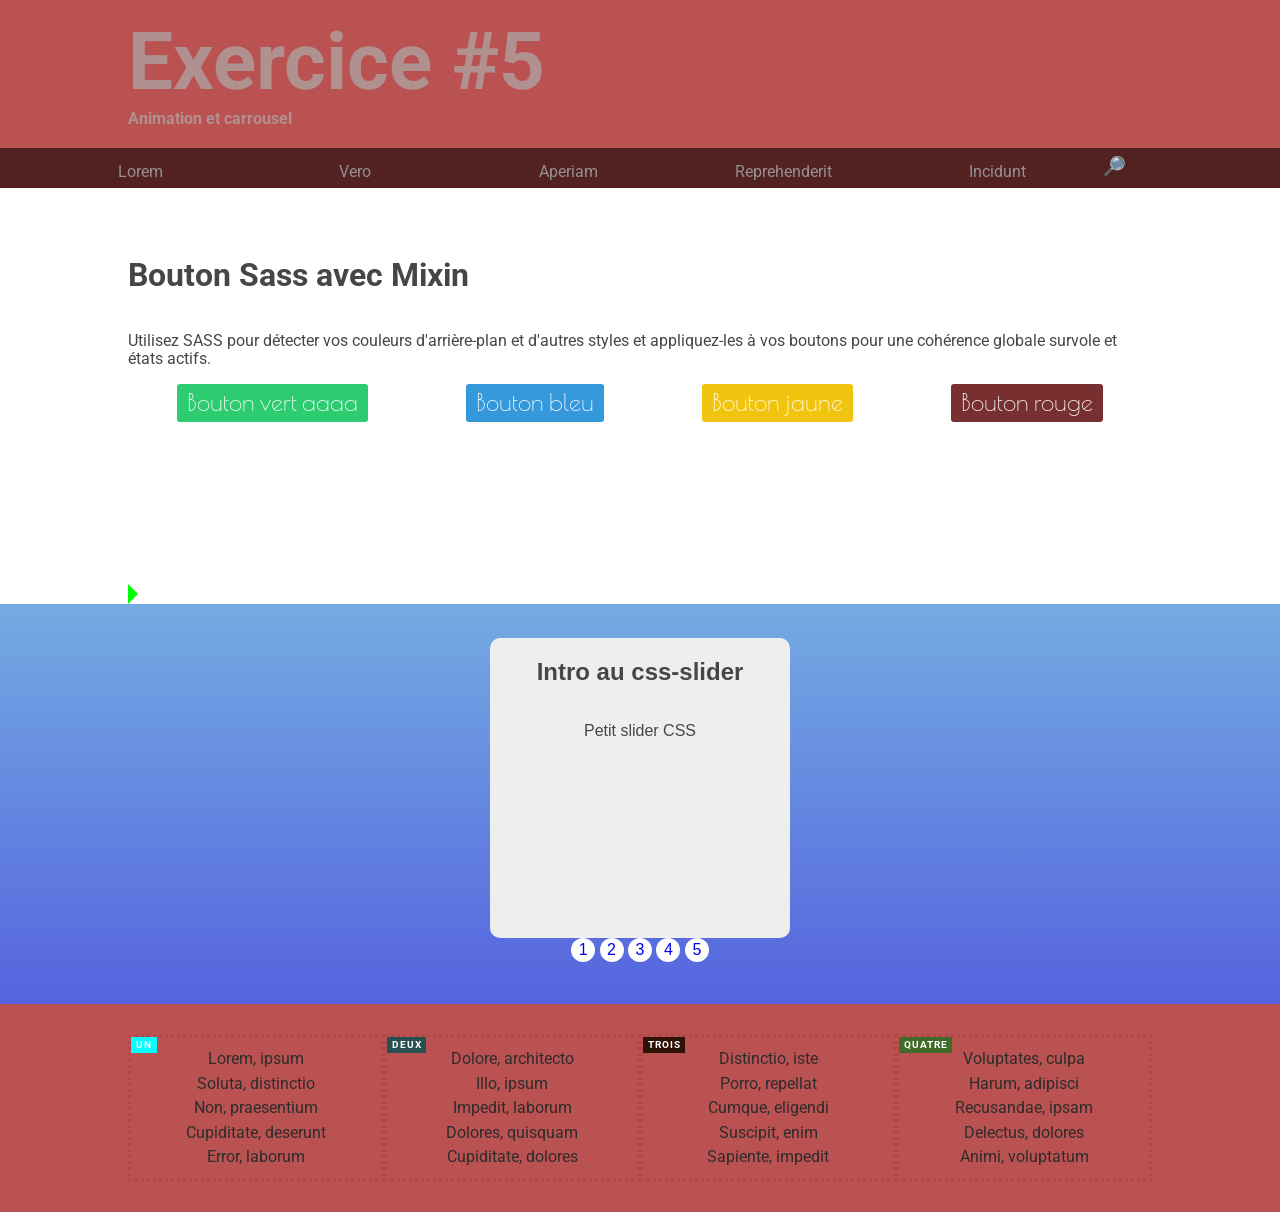
==== commit 429c844c: "aide pour exercice #5" ====
--- a/index.htm
+++ b/index.htm
@@ -5,7 +5,7 @@
     <meta charset="UTF-8">
     <meta name="viewport" content="width=device-width, initial-scale=1.0">
     <meta http-equiv="X-UA-Compatible" content="ie=edge">
-    <title>Exercie #1</title>
+    <title>Exercie #5</title>
     <link rel="stylesheet" href="css/normalize.css">
     <link rel="stylesheet" href="css/style.css">
     <link href="https://fonts.googleapis.com/css?family=Poiret+One|Roboto&display=swap"
@@ -15,8 +15,8 @@
 <body>
     <header>
         <section class="global">
-            <h1>Exercice #3</h1>
-            <h2>Introduction à Sass: mixin et extend</h2>
+            <h1>Exercice #5</h1>
+            <h2>Animation et carrousel</h2>
         </section>
     </header>
 
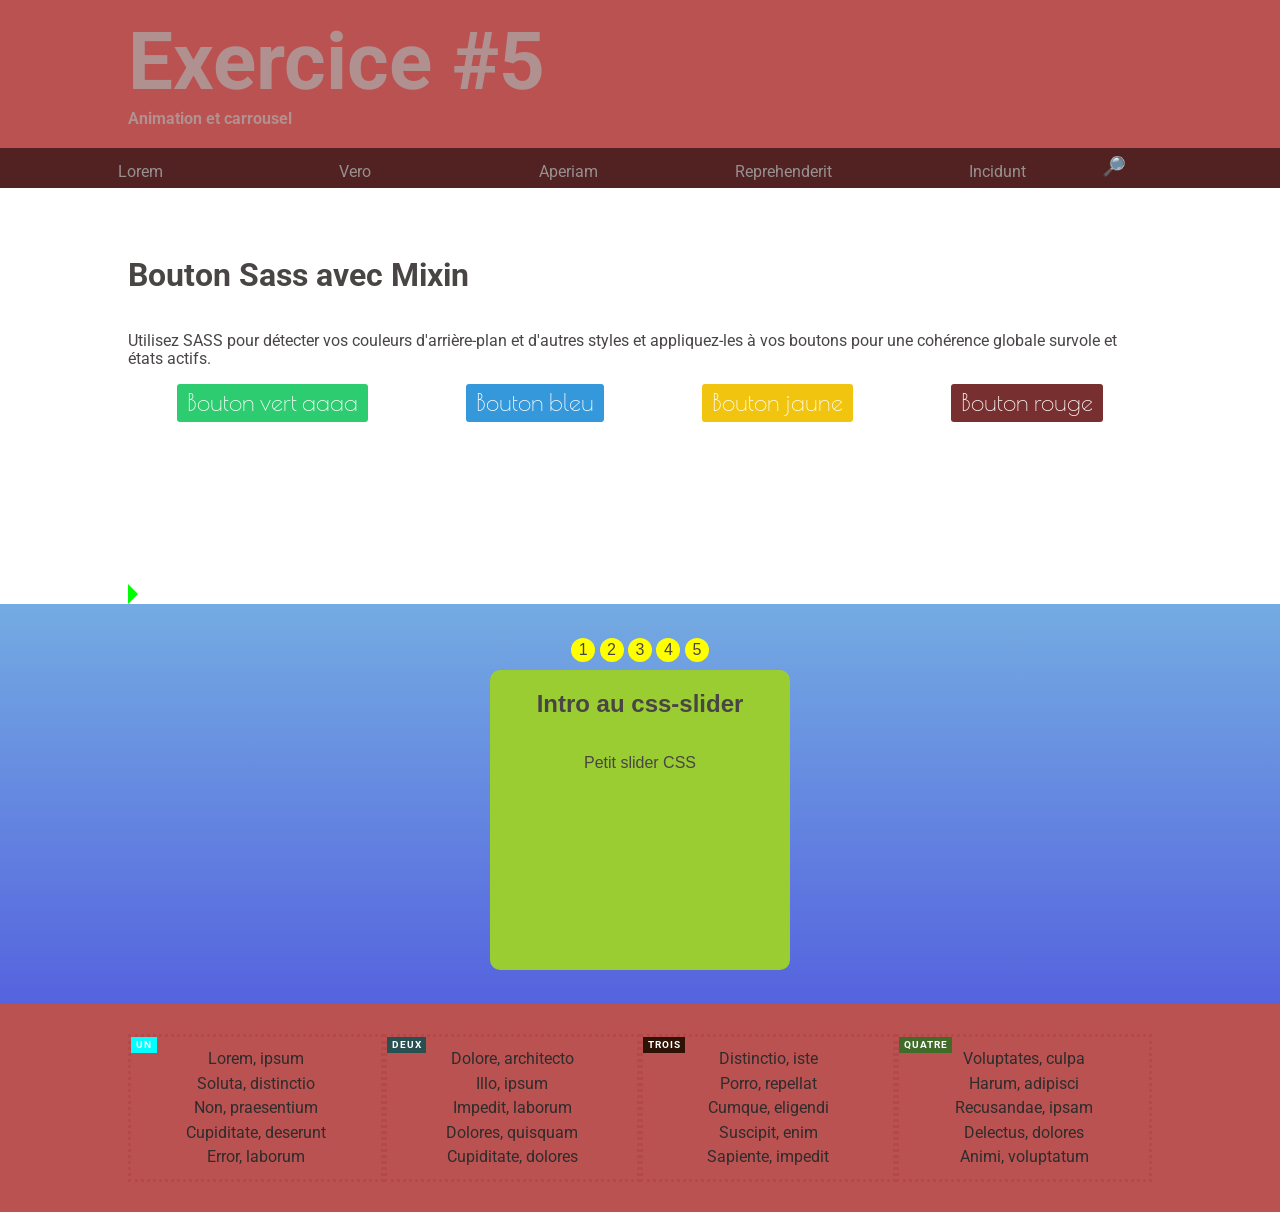
==== commit a84a8687: "le Slider est devenu un orgasme esthétique" ====
--- a/index.htm
+++ b/index.htm
@@ -8,8 +8,8 @@
     <title>Exercie #5</title>
     <link rel="stylesheet" href="css/normalize.css">
     <link rel="stylesheet" href="css/style.css">
-    <link href="https://fonts.googleapis.com/css?family=Poiret+One|Roboto&display=swap"
-        rel="stylesheet">
+    <link href="https://fonts.googleapis.com/css?family=Poiret+One|Roboto&display=swap" rel="stylesheet">
+    <script src="./mjs/main.mjs" type="module"></script>
 </head>
 
 <body>
@@ -53,12 +53,15 @@
         </section>
         <section class="mon-slider">
             <div class="slider">
+                <a href="#slide-1">1</a>
+                <a href="#slide-2">2</a>
+                <a href="#slide-3">3</a>
+                <a href="#slide-4">4</a>
+                <a href="#slide-5">5</a>
                 <div class="slides">
                     <div id="slide-1">
                        <h2>Intro au css-slider</h2>
                         <p>Petit slider CSS</p>
-                        
-
                     </div>
                     <div id="slide-2">
                         2
@@ -73,13 +76,8 @@
                         5
                     </div>
                 </div>
-                <a href="#slide-1">1</a>
-                <a href="#slide-2">2</a>
-                <a href="#slide-3">3</a>
-                <a href="#slide-4">4</a>
-                <a href="#slide-5">5</a>
             </div>
-                 </section>
+        </section>
     </main>
 
     <footer id='pied-page'>
--- a/css/style.css
+++ b/css/style.css
@@ -1032,120 +1032,14 @@
   overflow: hidden;
 }
 
-.slides {
-  display: -webkit-box;
-  display: -ms-flexbox;
-  display: flex;
-  overflow-x: auto;
-  -ms-scroll-snap-type: x mandatory;
-      scroll-snap-type: x mandatory;
-  scroll-behavior: smooth;
-  -webkit-overflow-scrolling: touch;
-  /*
-scroll-snap-points-x: repeat(300px);
-scroll-snap-type: mandatory;
-*/
-}
-
-.slides div {
-  display: -webkit-box;
-  display: -ms-flexbox;
-  display: flex;
-  -webkit-box-orient: vertical;
-  -webkit-box-direction: normal;
-      -ms-flex-direction: column;
-          flex-direction: column;
-}
-
-.slides div h2 {
-  font-size: 1.5rem;
-}
-
-.slides div p {
-  font-size: 1rem;
-}
-
-.slides::-webkit-scrollbar {
-  width: 10px;
-  height: 10px;
-}
-
-.slides::-webkit-scrollbar-thumb {
-  background: #813939;
-  border-radius: 10px;
-}
-
-.slides::-webkit-scrollbar-track {
-  background: transparent;
-}
-
-.slides > div {
-  scroll-snap-align: start;
-  -ms-flex-negative: 0;
-      flex-shrink: 0;
-  width: 300px;
-  height: 300px;
-  margin-right: 50px;
-  border-radius: 10px;
-  background: #eee;
-  -webkit-transform-origin: center center;
-          transform-origin: center center;
-  -webkit-transform: scale(1);
-          transform: scale(1);
-  -webkit-transition: -webkit-transform 0.5s;
-  transition: -webkit-transform 0.5s;
-  transition: transform 0.5s;
-  transition: transform 0.5s, -webkit-transform 0.5s;
-  position: relative;
-  display: -webkit-box;
-  display: -ms-flexbox;
-  display: flex;
-  -webkit-box-pack: center;
-      -ms-flex-pack: center;
-          justify-content: center;
-  -webkit-box-align: center;
-      -ms-flex-align: center;
-          align-items: center;
-  font-size: 100px;
-}
-
-.slides > div:target {
-  /* transform: scale(0.8); */
-}
-
-.author-info {
-  background: rgba(0, 0, 0, 0.75);
-  color: white;
-  padding: 0.75rem;
-  text-align: center;
-  position: absolute;
-  bottom: 0;
-  left: 0;
-  width: 100%;
-  margin: 0;
-}
-
-.author-info a {
-  color: white;
-}
-
-img {
-  -o-object-fit: cover;
-     object-fit: cover;
-  position: absolute;
-  top: 0;
-  left: 0;
-  width: 100%;
-  height: 100%;
-}
-
-.slider > a {
+.slider a {
   display: -webkit-inline-box;
   display: -ms-inline-flexbox;
   display: inline-flex;
   width: 1.5rem;
   height: 1.5rem;
-  background: white;
+  background: yellow;
+  color: #494545;
   text-decoration: none;
   -webkit-box-align: center;
       -ms-flex-align: center;
@@ -1158,22 +1052,113 @@
   position: relative;
 }
 
-.slider > a:active {
+.slider a:active {
   top: 1px;
 }
 
-.slider > a:focus {
-  background: #000;
-}
-
-/* Don't need button navigation */
-/*
-@supports (scroll-snap-type) {
-    .slider>a {
-        display: none;
-    }
-}
-*/
+.slider a:focus {
+  background: yellowgreen;
+}
+
+.slides {
+  display: -webkit-box;
+  display: -ms-flexbox;
+  display: flex;
+  overflow-x: auto;
+  -ms-scroll-snap-type: x mandatory;
+      scroll-snap-type: x mandatory;
+  scroll-behavior: smooth;
+  -webkit-overflow-scrolling: touch;
+  scrollbar-color: yellow rgba(0, 0, 0, 0);
+  scrollbar-width: thin;
+  /*
+scroll-snap-points-x: repeat(300px);
+scroll-snap-type: mandatory;
+*/
+}
+
+.slides div {
+  display: -webkit-box;
+  display: -ms-flexbox;
+  display: flex;
+  -webkit-box-orient: vertical;
+  -webkit-box-direction: normal;
+      -ms-flex-direction: column;
+          flex-direction: column;
+  background-color: yellowgreen;
+  scroll-snap-align: start;
+  -ms-flex-negative: 0;
+      flex-shrink: 0;
+  width: 300px;
+  height: 300px;
+  margin-right: 50px;
+  border-radius: 10px;
+  -webkit-transform-origin: center center;
+          transform-origin: center center;
+  -webkit-transform: scale(1);
+          transform: scale(1);
+  -webkit-transition: -webkit-transform 0.5s;
+  transition: -webkit-transform 0.5s;
+  transition: transform 0.5s;
+  transition: transform 0.5s, -webkit-transform 0.5s;
+  position: relative;
+  display: flex;
+  -webkit-box-pack: center;
+      -ms-flex-pack: center;
+          justify-content: center;
+  -webkit-box-align: center;
+      -ms-flex-align: center;
+          align-items: center;
+  font-size: 100px;
+}
+
+.slides div h2 {
+  font-size: 1.5rem;
+}
+
+.slides div p {
+  font-size: 1rem;
+}
+
+.slides::-webkit-scrollbar {
+  width: 10px;
+  height: 5px;
+}
+
+.slides::-webkit-scrollbar-thumb {
+  background: yellowgreen;
+}
+
+.slides::-webkit-scrollbar-track {
+  background: transparent;
+}
+
+.author-info {
+  background: rgba(0, 0, 0, 0.75);
+  color: white;
+  padding: 0.75rem;
+  text-align: center;
+  position: absolute;
+  bottom: 0;
+  left: 0;
+  width: 100%;
+  margin: 0;
+}
+
+.author-info a {
+  color: white;
+}
+
+img {
+  -o-object-fit: cover;
+     object-fit: cover;
+  position: absolute;
+  top: 0;
+  left: 0;
+  width: 100%;
+  height: 100%;
+}
+
 .mon-slider {
   display: -webkit-box;
   display: -ms-flexbox;
@@ -1190,5 +1175,42 @@
   overflow: hidden;
 }
 
+/*--------------------------------------------------------------
+# Anim Entete 
+---------------------------------------------------------------- */
+@-webkit-keyframes animEntete {
+  from {
+    -webkit-transform: translateX(1000px);
+            transform: translateX(1000px);
+    -webkit-animation-timing-function: ease-in;
+            animation-timing-function: ease-in;
+    color: blue;
+  }
+  to {
+    -webkit-transform: translateX(0);
+            transform: translateX(0);
+    color: yellow;
+  }
+}
+@keyframes animEntete {
+  from {
+    -webkit-transform: translateX(1000px);
+            transform: translateX(1000px);
+    -webkit-animation-timing-function: ease-in;
+            animation-timing-function: ease-in;
+    color: blue;
+  }
+  to {
+    -webkit-transform: translateX(0);
+            transform: translateX(0);
+    color: yellow;
+  }
+}
+
+.animEntete {
+  -webkit-animation: animEntete 1s;
+          animation: animEntete 1s;
+}
+
 /*-------------------------------------------------------------- */
 /*# sourceMappingURL=style.css.map */
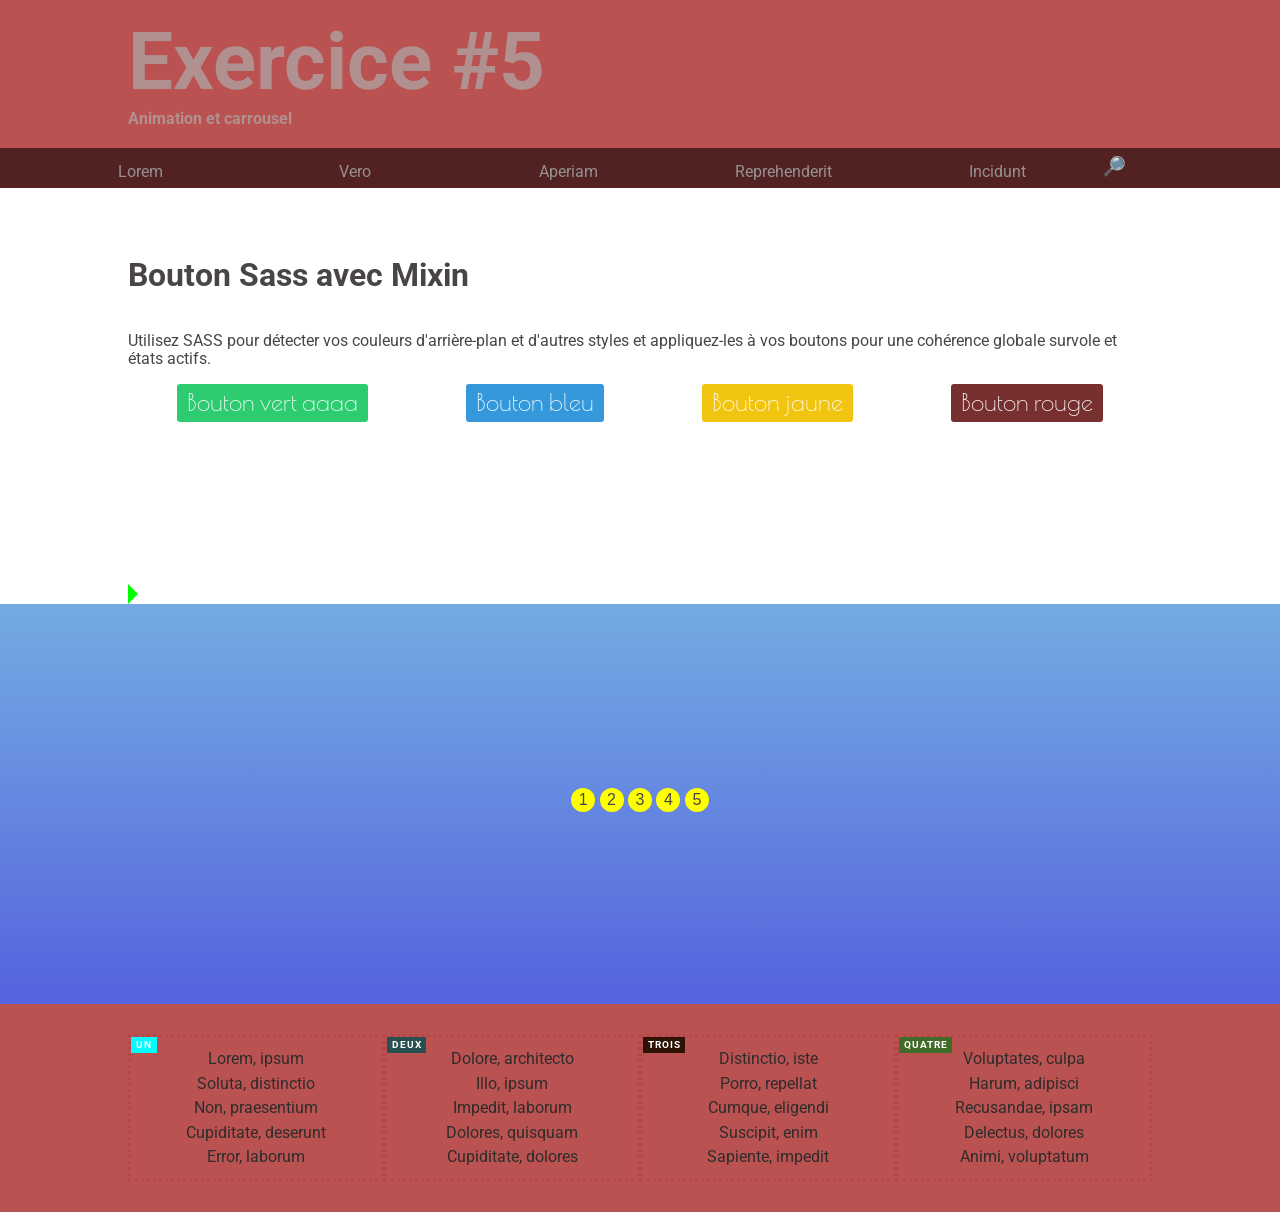
==== commit a5027ea6: "F_M Le slider configurable, en utilisant les Template de ES6!" ====
--- a/index.htm
+++ b/index.htm
@@ -59,7 +59,7 @@
                 <a href="#slide-4">4</a>
                 <a href="#slide-5">5</a>
                 <div class="slides">
-                    <div id="slide-1">
+                    <!-- <div id="slide-1">
                        <h2>Intro au css-slider</h2>
                         <p>Petit slider CSS</p>
                     </div>
@@ -74,13 +74,13 @@
                     </div>
                     <div id="slide-5">
                         5
-                    </div>
+                    </div> -->
                 </div>
             </div>
         </section>
     </main>
 
-    <footer id='pied-page'>
+    <footer id='pied-page'">
         <section class="global">
             <ul>
                 <li>Lorem, ipsum</li>
--- a/css/style.css
+++ b/css/style.css
@@ -1110,6 +1110,9 @@
       -ms-flex-align: center;
           align-items: center;
   font-size: 100px;
+  background-size: 50%;
+  background-position: bottom;
+  background-repeat: no-repeat;
 }
 
 .slides div h2 {
